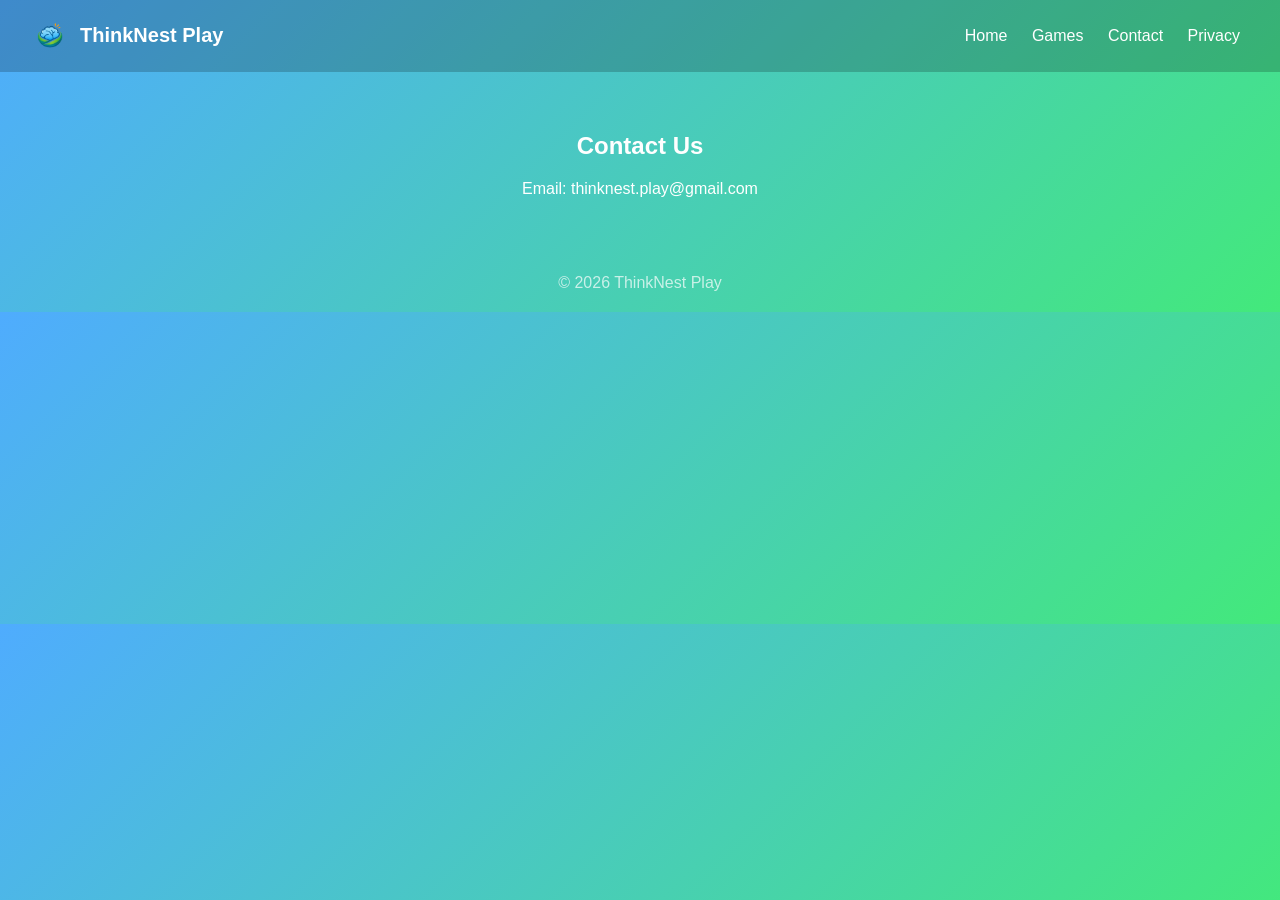
==== contact.html @ 88402af8 "Add files via upload" ====
<!DOCTYPE html>
<html>
<head>
<link rel="stylesheet" href="style.css">
<title>Contact - ThinkNest Play</title>
</head>

<body>

<!-- HEADER -->
<header class="header">
  <div class="logo-container">
    <img src="assets/logo.png" class="logo">
    <span class="brand">ThinkNest Play</span>
  </div>
  <nav>
    <a href="index.html">Home</a>
    <a href="games.html">Games</a>
    <a href="contact.html">Contact</a>
    <a href="privacy.html">Privacy</a>
  </nav>
</header>

<div class="container">
  <h2>Contact Us</h2>
  <p>Email: thinknest.play@gmail.com</p>
</div>

<footer class="footer">
  © 2026 ThinkNest Play
</footer>

</body>
</html>
---- style.css ----
body {
  margin: 0;
  font-family: 'Segoe UI', sans-serif;
  background: linear-gradient(135deg, #4facfe, #43e97b);
  color: white;
}

.header {
  display: flex;
  justify-content: space-between;
  align-items: center;
  padding: 15px 30px;
  background: rgba(0,0,0,0.2);
}

.logo {
  width: 40px;
}

.logo-container {
  display: flex;
  align-items: center;
  gap: 10px;
}

.brand {
  font-size: 20px;
  font-weight: bold;
}

nav a {
  margin: 0 10px;
  color: white;
  text-decoration: none;
}

.container {
  text-align: center;
  padding: 40px;
}

.card {
  background: rgba(255,255,255,0.1);
  padding: 20px;
  margin: 20px auto;
  width: 300px;
  border-radius: 15px;
}

.btn {
  display: inline-block;
  padding: 10px 15px;
  background: white;
  color: black;
  border-radius: 10px;
  text-decoration: none;
}

.footer {
  text-align: center;
  padding: 20px;
  opacity: 0.7;
}
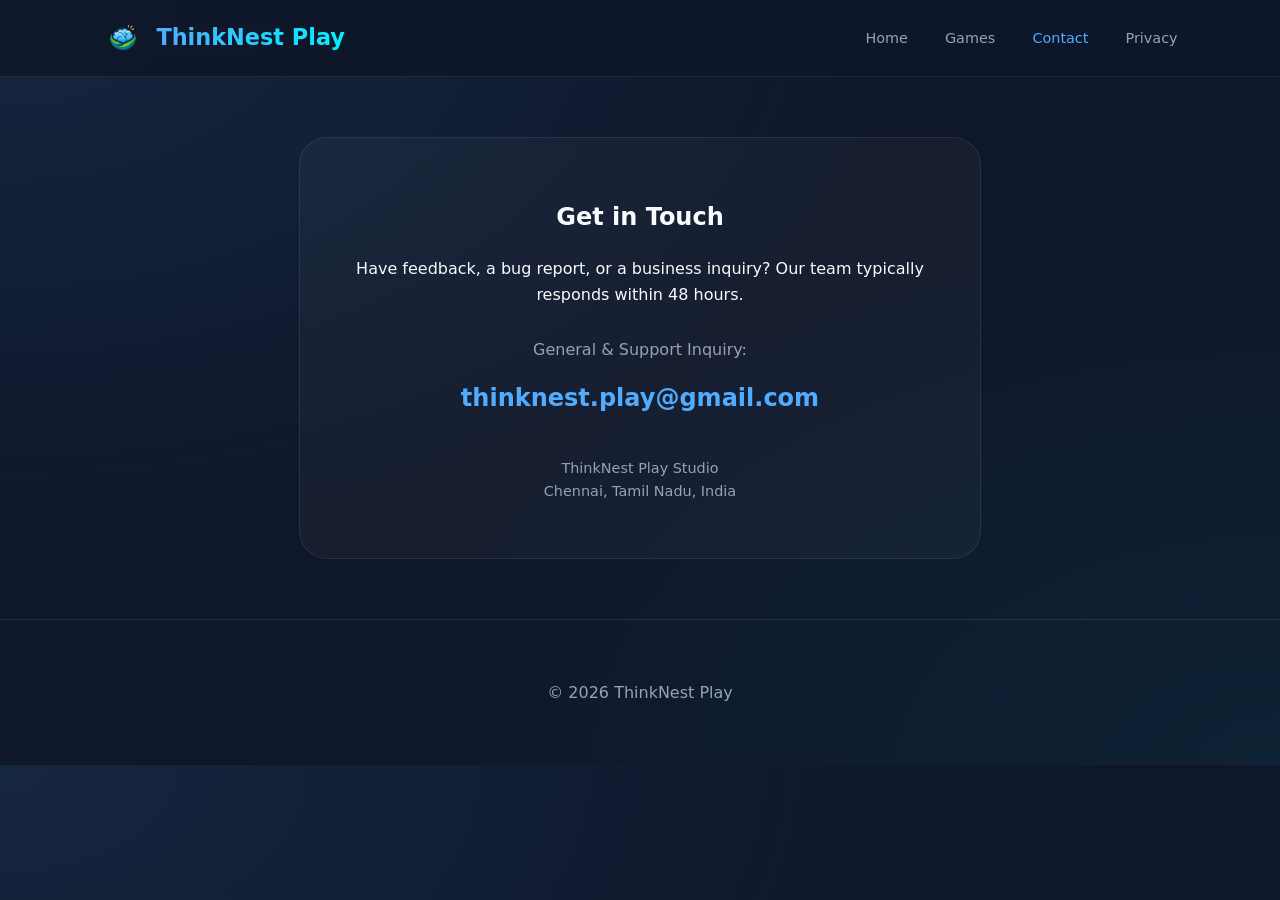
==== commit 8c054dfa: "Update contact.html" ====
--- a/contact.html
+++ b/contact.html
@@ -1,34 +1,43 @@
 <!DOCTYPE html>
-<html>
+<html lang="en">
 <head>
-<link rel="stylesheet" href="style.css">
-<title>Contact - ThinkNest Play</title>
+    <meta charset="UTF-8">
+    <meta name="viewport" content="width=device-width, initial-scale=1.0">
+    <title>Contact Us | ThinkNest Play</title>
+    <link rel="stylesheet" href="style.css">
 </head>
-
 <body>
 
-<!-- HEADER -->
 <header class="header">
-  <div class="logo-container">
-    <img src="assets/logo.png" class="logo">
-    <span class="brand">ThinkNest Play</span>
-  </div>
-  <nav>
-    <a href="index.html">Home</a>
-    <a href="games.html">Games</a>
-    <a href="contact.html">Contact</a>
-    <a href="privacy.html">Privacy</a>
-  </nav>
+    <a href="index.html" class="logo-container">
+        <img src="assets/logo.png" class="logo" alt="ThinkNest">
+        <span class="brand">ThinkNest Play</span>
+    </a>
+    <nav>
+        <a href="index.html">Home</a>
+        <a href="games.html">Games</a>
+        <a href="contact.html" class="active">Contact</a>
+        <a href="privacy.html">Privacy</a>
+    </nav>
 </header>
 
-<div class="container">
-  <h2>Contact Us</h2>
-  <p>Email: thinknest.play@gmail.com</p>
+<div class="container" style="text-align: center;">
+    <div class="card" style="max-width: 600px; margin: 0 auto;">
+        <h2>Get in Touch</h2>
+        <p>Have feedback, a bug report, or a business inquiry? Our team typically responds within 48 hours.</p>
+        <div style="margin-top: 30px;">
+            <p style="color:var(--text-muted)">General & Support Inquiry:</p>
+            <a href="mailto:thinknest.play@gmail.com" style="color:var(--primary); font-size: 1.5rem; text-decoration: none; font-weight: 700;">thinknest.play@gmail.com</a>
+        </div>
+        <div style="margin-top: 40px; font-size: 0.9rem; color:var(--text-muted)">
+            <p>ThinkNest Play Studio<br>Chennai, Tamil Nadu, India</p>
+        </div>
+    </div>
 </div>
 
 <footer class="footer">
-  © 2026 ThinkNest Play
+    © 2026 ThinkNest Play
 </footer>
 
 </body>
-</html>+</html>
--- a/style.css
+++ b/style.css
@@ -1,63 +1,157 @@
+:root {
+  --primary: #4facfe;
+  --secondary: #00f2fe;
+  --bg-dark: #0f172a;
+  --card-bg: rgba(255, 255, 255, 0.03);
+  --glass-border: rgba(255, 255, 255, 0.08);
+  --text-main: #f8fafc;
+  --text-muted: #94a3b8;
+  --accent-glow: rgba(79, 172, 254, 0.4);
+}
+
 body {
   margin: 0;
-  font-family: 'Segoe UI', sans-serif;
-  background: linear-gradient(135deg, #4facfe, #43e97b);
-  color: white;
+  font-family: 'Inter', 'Segoe UI', system-ui, sans-serif;
+  background-color: var(--bg-dark);
+  background-image: 
+    radial-gradient(at 0% 0%, rgba(79, 172, 254, 0.1) 0px, transparent 50%),
+    radial-gradient(at 100% 100%, rgba(0, 242, 254, 0.05) 0px, transparent 50%);
+  color: var(--text-main);
+  line-height: 1.6;
 }
 
+/* Header & Nav */
 .header {
   display: flex;
   justify-content: space-between;
   align-items: center;
-  padding: 15px 30px;
-  background: rgba(0,0,0,0.2);
-}
-
-.logo {
-  width: 40px;
+  padding: 1rem 8%;
+  background: rgba(15, 23, 42, 0.9);
+  backdrop-filter: blur(12px);
+  position: sticky;
+  top: 0;
+  z-index: 1000;
+  border-bottom: 1px solid var(--glass-border);
 }
 
 .logo-container {
   display: flex;
   align-items: center;
-  gap: 10px;
+  gap: 12px;
+  text-decoration: none;
+}
+
+.logo {
+  width: 42px;
+  height: auto;
+  /* Uncomment the line below if your logo is dark and needs to be white */
+  /* filter: brightness(0) invert(1); */
 }
 
 .brand {
-  font-size: 20px;
-  font-weight: bold;
+  font-size: 1.4rem;
+  font-weight: 800;
+  background: linear-gradient(to right, var(--primary), var(--secondary));
+  -webkit-background-clip: text;
+  -webkit-text-fill-color: transparent;
 }
 
 nav a {
-  margin: 0 10px;
-  color: white;
+  margin-left: 2rem;
+  color: var(--text-muted);
   text-decoration: none;
+  font-weight: 500;
+  font-size: 0.9rem;
+  transition: 0.3s;
 }
 
+nav a:hover, nav a.active {
+  color: var(--primary);
+}
+
+/* Hero Section */
+.hero {
+  padding: 120px 20px;
+  text-align: center;
+}
+
+h1 {
+  font-size: clamp(2.5rem, 6vw, 4rem);
+  margin-bottom: 1.5rem;
+  font-weight: 900;
+  letter-spacing: -2px;
+}
+
+.subtitle {
+  color: var(--text-muted);
+  font-size: 1.2rem;
+  max-width: 650px;
+  margin: 0 auto 2.5rem;
+}
+
+/* Layout Containers */
 .container {
-  text-align: center;
-  padding: 40px;
+  max-width: 1100px;
+  margin: 0 auto;
+  padding: 60px 20px;
+}
+
+/* Cards & Grid */
+.game-grid {
+  display: grid;
+  grid-template-columns: repeat(auto-fit, minmax(300px, 1fr));
+  gap: 30px;
 }
 
 .card {
-  background: rgba(255,255,255,0.1);
-  padding: 20px;
-  margin: 20px auto;
-  width: 300px;
-  border-radius: 15px;
+  background: var(--card-bg);
+  border: 1px solid var(--glass-border);
+  padding: 40px;
+  border-radius: 28px;
+  transition: 0.4s cubic-bezier(0.175, 0.885, 0.32, 1.275);
 }
 
+.card:hover {
+  transform: translateY(-10px);
+  border-color: var(--primary);
+  box-shadow: 0 20px 40px rgba(0, 0, 0, 0.3);
+}
+
+/* Buttons */
 .btn {
   display: inline-block;
-  padding: 10px 15px;
-  background: white;
-  color: black;
-  border-radius: 10px;
+  padding: 14px 36px;
+  background: linear-gradient(135deg, var(--primary), var(--secondary));
+  color: #000;
+  border-radius: 14px;
   text-decoration: none;
+  font-weight: 700;
+  box-shadow: 0 8px 15px var(--accent-glow);
+  transition: 0.3s;
+}
+
+.btn:hover {
+  transform: scale(1.05);
+  box-shadow: 0 12px 25px var(--accent-glow);
+}
+
+/* Privacy Text Styling */
+.policy-box {
+  background: var(--card-bg);
+  padding: 50px;
+  border-radius: 30px;
+  text-align: left;
+}
+
+.policy-box h2 {
+  color: var(--primary);
+  margin-top: 2.5rem;
+  font-size: 1.6rem;
 }
 
 .footer {
   text-align: center;
-  padding: 20px;
-  opacity: 0.7;
-}+  padding: 60px 20px;
+  border-top: 1px solid var(--glass-border);
+  color: var(--text-muted);
+}
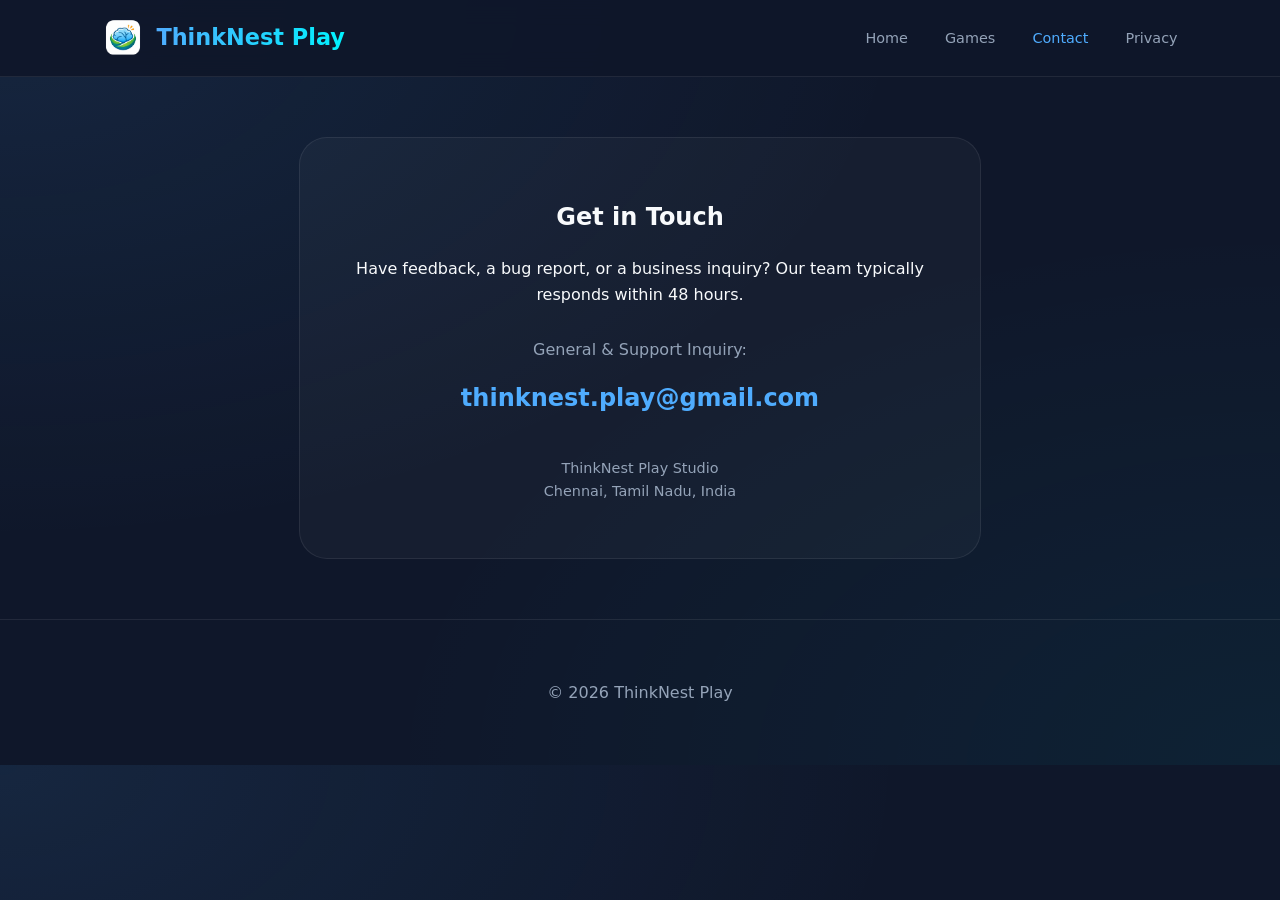
==== commit e34cea74: "Update contact.html" ====
--- a/contact.html
+++ b/contact.html
@@ -4,6 +4,7 @@
     <meta charset="UTF-8">
     <meta name="viewport" content="width=device-width, initial-scale=1.0">
     <title>Contact Us | ThinkNest Play</title>
+    <link rel="icon" type="image/png" href="assets/logo32.png">
     <link rel="stylesheet" href="style.css">
 </head>
 <body>
